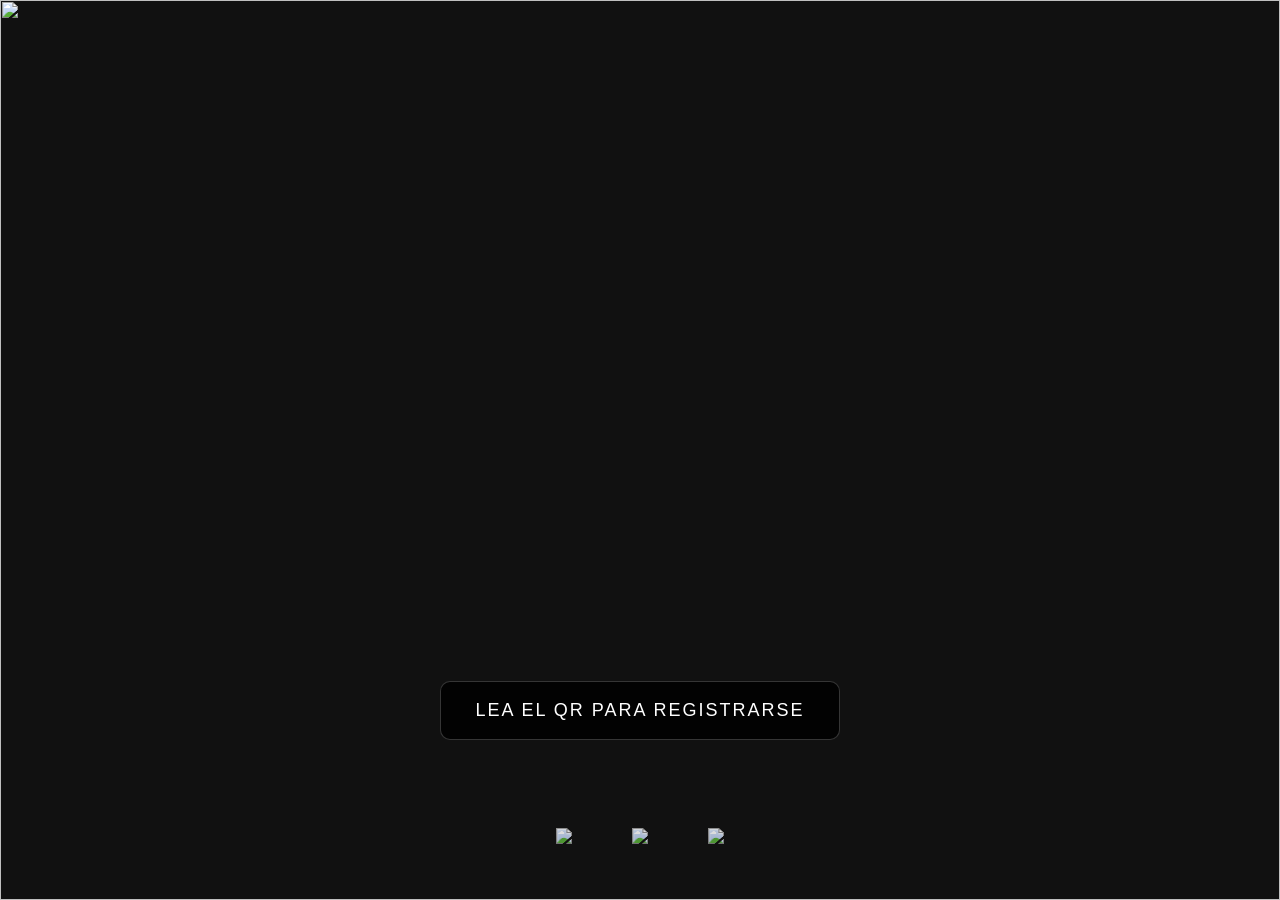
==== index.html @ db40d041 "landing dali expo" ====
<!DOCTYPE html>
<html lang="es">

<head>

<meta charset="UTF-8">
<meta name="viewport" content="width=device-width, initial-scale=1">

<title>GOYA · DALÍ</title>

<link rel="stylesheet" href="style.css">

</head>

<body>

<div class="screen">

<img class="dali-image" src="assets/dali.png">

<div class="center-ui">

<button class="qr-button">
LEA EL QR PARA REGISTRARSE
</button>

</div>


<div class="logos">

<img src="assets/logo-f20f.png">

<img src="assets/logo-funiber.png">

<img src="assets/logo-secure.png">

</div>

</div>

</body>

</html>
---- style.css ----
body{
margin:0;
background:#0b0b0b;
font-family:Helvetica,Arial;
overflow:hidden;
}

.screen{
position:relative;
height:100vh;
width:100vw;
display:flex;
justify-content:center;
align-items:center;
}

.dali-image{

position:absolute;

height:100vh;
width:100vw;

object-fit:contain;

background:#111;

}

.center-ui{

position:absolute;
bottom:160px;

display:flex;
justify-content:center;
width:100%;

}

.qr-button{

background:rgba(0,0,0,0.85);

color:white;

border:1px solid rgba(255,255,255,0.2);

padding:18px 34px;

font-size:18px;

letter-spacing:2px;

border-radius:10px;

cursor:pointer;

transition:0.4s;

}

.qr-button:hover{

background:#111;
transform:scale(1.05);

}

.logos{

position:absolute;

bottom:30px;

display:flex;

gap:60px;

align-items:center;

justify-content:center;

width:100%;

opacity:0.9;

}

.logos img{

height:42px;

object-fit:contain;

filter:brightness(0.95);

}
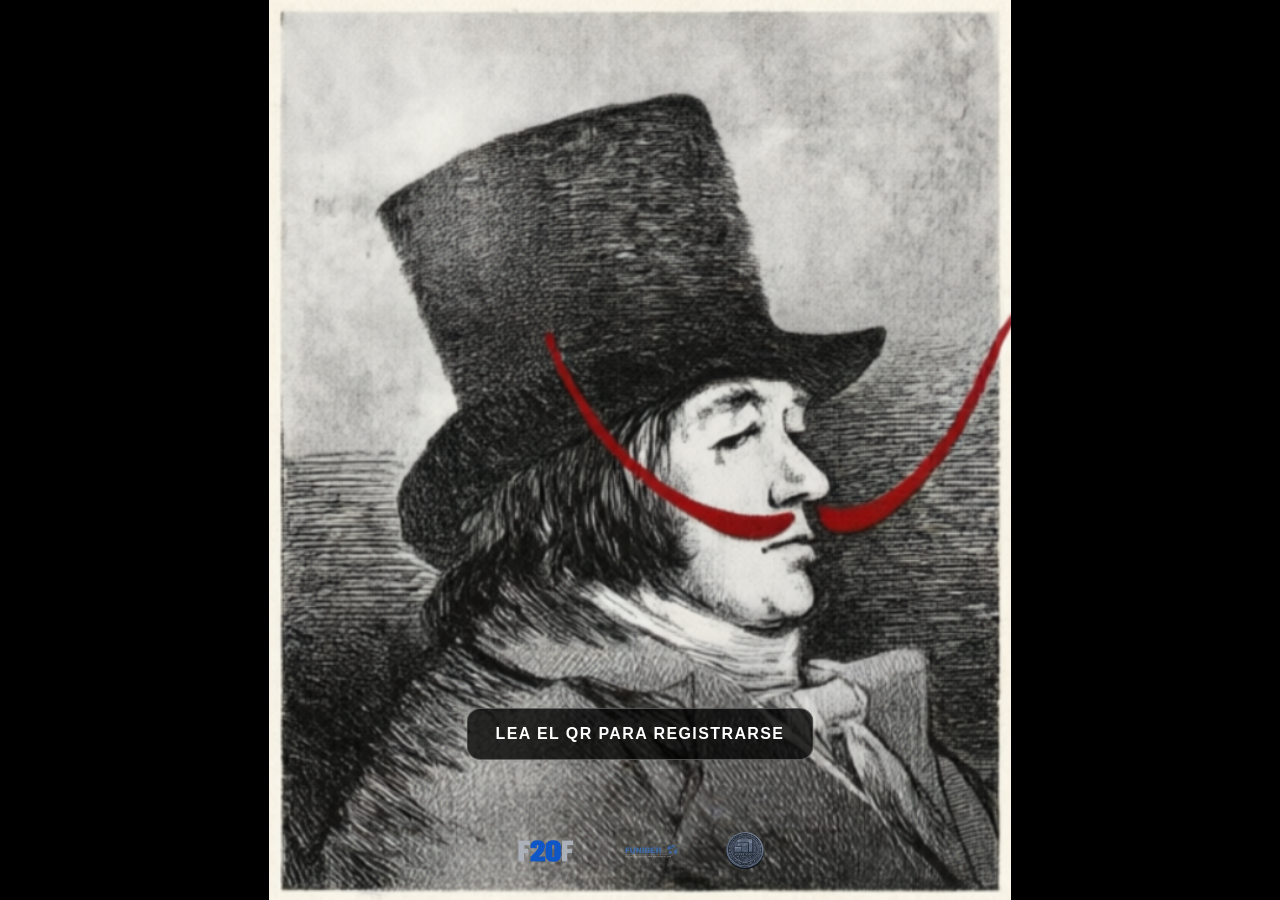
==== commit 9a4bcf5a: "fix asset paths" ====
--- a/index.html
+++ b/index.html
@@ -1,44 +1,25 @@
 <!DOCTYPE html>
 <html lang="es">
+<head>
+  <meta charset="UTF-8" />
+  <meta name="viewport" content="width=device-width, initial-scale=1.0" />
+  <title>Goya · Dalí</title>
+  <meta name="description" content="Acceso a la exposición Goya-Dalí" />
+  <link rel="stylesheet" href="style.css" />
+</head>
+<body>
+  <main class="screen">
+    <img class="dali-image" src="assets/fot dali.PNG" alt="Imagen oficial Dalí" />
 
-<head>
+    <div class="center-ui">
+      <button class="qr-button">LEA EL QR PARA REGISTRARSE</button>
+    </div>
 
-<meta charset="UTF-8">
-<meta name="viewport" content="width=device-width, initial-scale=1">
-
-<title>GOYA · DALÍ</title>
-
-<link rel="stylesheet" href="style.css">
-
-</head>
-
-<body>
-
-<div class="screen">
-
-<img class="dali-image" src="assets/dali.png">
-
-<div class="center-ui">
-
-<button class="qr-button">
-LEA EL QR PARA REGISTRARSE
-</button>
-
-</div>
-
-
-<div class="logos">
-
-<img src="assets/logo-f20f.png">
-
-<img src="assets/logo-funiber.png">
-
-<img src="assets/logo-secure.png">
-
-</div>
-
-</div>
-
+    <div class="logos">
+      <img src="assets/logofundacionf20f.png" alt="F20F" />
+      <img src="assets/logofuniber.png" alt="Funiber" />
+      <img src="assets/logosecure.png" alt="Secure" />
+    </div>
+  </main>
 </body>
-
 </html>
--- a/style.css
+++ b/style.css
@@ -1,98 +1,70 @@
-body{
-margin:0;
-background:#0b0b0b;
-font-family:Helvetica,Arial;
-overflow:hidden;
+* {
+  box-sizing: border-box;
 }
 
-.screen{
-position:relative;
-height:100vh;
-width:100vw;
-display:flex;
-justify-content:center;
-align-items:center;
+html, body {
+  margin: 0;
+  width: 100%;
+  height: 100%;
+  background: #000;
+  font-family: Arial, Helvetica, sans-serif;
 }
 
-.dali-image{
-
-position:absolute;
-
-height:100vh;
-width:100vw;
-
-object-fit:contain;
-
-background:#111;
-
+body {
+  overflow: hidden;
 }
 
-.center-ui{
-
-position:absolute;
-bottom:160px;
-
-display:flex;
-justify-content:center;
-width:100%;
-
+.screen {
+  position: relative;
+  width: 100vw;
+  height: 100vh;
+  background: #000;
 }
 
-.qr-button{
-
-background:rgba(0,0,0,0.85);
-
-color:white;
-
-border:1px solid rgba(255,255,255,0.2);
-
-padding:18px 34px;
-
-font-size:18px;
-
-letter-spacing:2px;
-
-border-radius:10px;
-
-cursor:pointer;
-
-transition:0.4s;
-
+.dali-image {
+  position: absolute;
+  inset: 0;
+  width: 100%;
+  height: 100%;
+  object-fit: contain;
+  background: #000;
 }
 
-.qr-button:hover{
-
-background:#111;
-transform:scale(1.05);
-
+.center-ui {
+  position: absolute;
+  left: 50%;
+  bottom: 140px;
+  transform: translateX(-50%);
+  z-index: 2;
 }
 
-.logos{
-
-position:absolute;
-
-bottom:30px;
-
-display:flex;
-
-gap:60px;
-
-align-items:center;
-
-justify-content:center;
-
-width:100%;
-
-opacity:0.9;
-
+.qr-button {
+  border: 1px solid rgba(255,255,255,0.28);
+  border-radius: 14px;
+  padding: 16px 28px;
+  background: rgba(0,0,0,0.78);
+  color: #fff;
+  font-size: 16px;
+  font-weight: 700;
+  letter-spacing: 1.4px;
+  cursor: pointer;
 }
 
-.logos img{
+.logos {
+  position: absolute;
+  left: 50%;
+  bottom: 28px;
+  transform: translateX(-50%);
+  display: flex;
+  align-items: center;
+  justify-content: center;
+  gap: 42px;
+  width: auto;
+  z-index: 2;
+}
 
-height:42px;
-
-object-fit:contain;
-
-filter:brightness(0.95);
-
+.logos img {
+  height: 42px;
+  max-width: 160px;
+  object-fit: contain;
 }
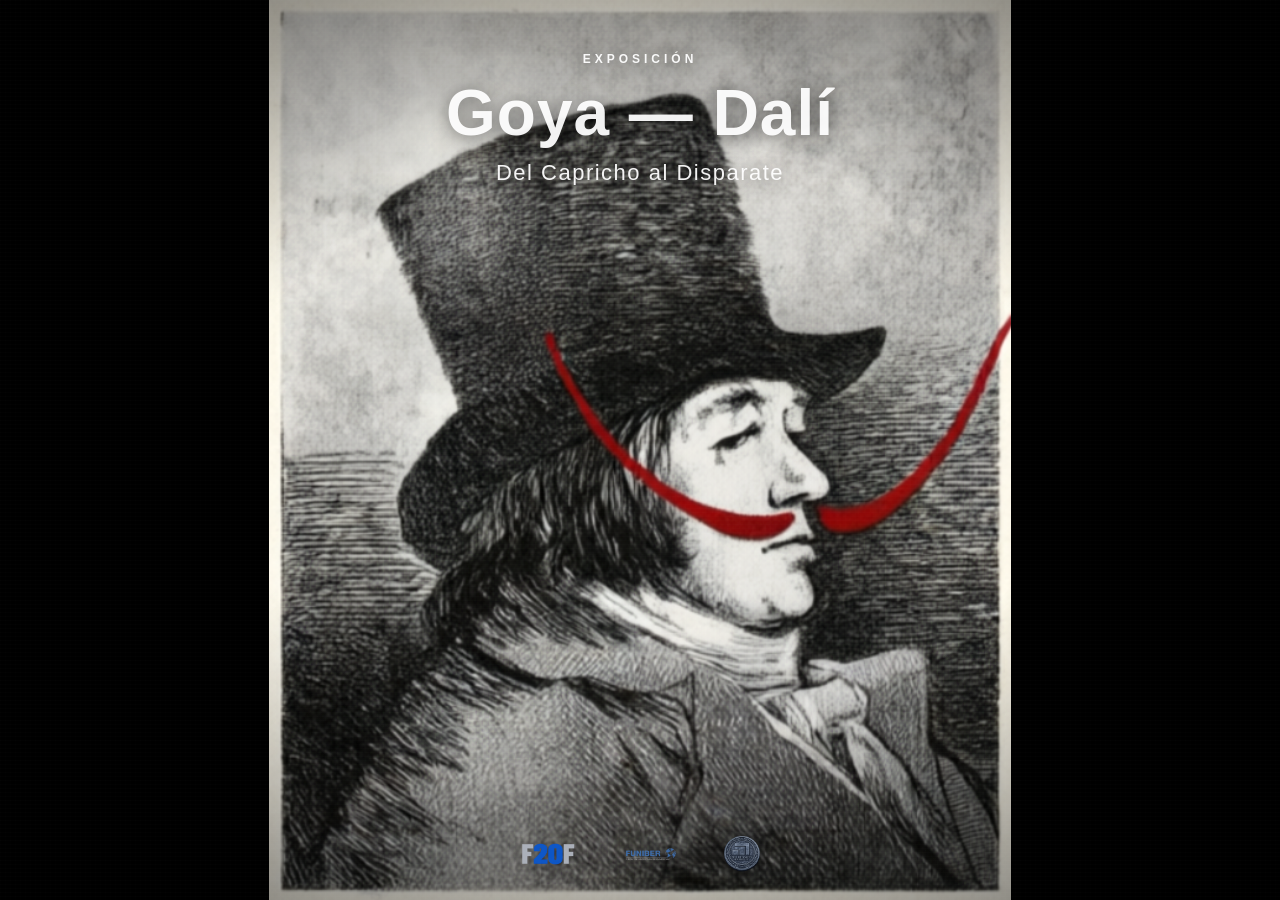
==== commit a900395d: "dali intro cinematic scene" ====
--- a/index.html
+++ b/index.html
@@ -5,21 +5,70 @@
   <meta name="viewport" content="width=device-width, initial-scale=1.0" />
   <title>Goya · Dalí</title>
   <meta name="description" content="Acceso a la exposición Goya-Dalí" />
+  <link rel="icon" href="data:," />
   <link rel="stylesheet" href="style.css" />
 </head>
 <body>
-  <main class="screen">
-    <img class="dali-image" src="assets/fot dali.PNG" alt="Imagen oficial Dalí" />
+  <main>
+    <section id="heroSection" class="screen intro-active">
+      <div class="dali-container">
+        <img
+          id="daliFace"
+          class="dali-image intro-hidden"
+          src="assets/dali.png"
+          alt="Grabado original de Salvador Dalí"
+        />
+        <div class="vignette"></div>
+        <div class="film-grain"></div>
+      </div>
 
-    <div class="center-ui">
-      <button class="qr-button">LEA EL QR PARA REGISTRARSE</button>
-    </div>
+      <div class="title-block" id="titleBlock">
+        <p class="eyebrow">EXPOSICIÓN</p>
+        <h1>Goya — Dalí</h1>
+        <p class="subtitle">Del Capricho al Disparate</p>
+      </div>
 
-    <div class="logos">
-      <img src="assets/logofundacionf20f.png" alt="F20F" />
-      <img src="assets/logofuniber.png" alt="Funiber" />
-      <img src="assets/logosecure.png" alt="Secure" />
-    </div>
+      <div class="center-ui">
+        <button id="openFormBtn" class="qr-button hidden" type="button">
+          ACCEDER A LA EXPOSICIÓN
+        </button>
+      </div>
+
+      <div class="logos">
+        <img src="assets/logo-f20f.png" alt="F20F" />
+        <img src="assets/logo-funiber.png" alt="Funiber" />
+        <img src="assets/logo-secure.png" alt="Secure Assets" />
+      </div>
+    </section>
+
+    <section id="formSection" class="form-wrap hidden">
+      <div class="form-card">
+        <h1>Registro de acceso</h1>
+
+        <form id="visitorForm">
+          <label for="nombre">Nombre *</label>
+          <input id="nombre" name="nombre" type="text" required />
+
+          <label for="institucion">Institución *</label>
+          <input id="institucion" name="institucion" type="text" required />
+
+          <label for="pais">País *</label>
+          <input id="pais" name="pais" type="text" required />
+
+          <label for="email">Email (opcional)</label>
+          <input id="email" name="email" type="email" />
+
+          <label class="check">
+            <input id="consent" name="consent" type="checkbox" />
+            Deseo recibir información sobre próximos eventos
+          </label>
+
+          <button type="submit" class="submit-btn">ENVIAR</button>
+        </form>
+      </div>
+    </section>
   </main>
+
+  <script src="app.js"></script>
 </body>
 </html>
--- a/style.css
+++ b/style.css
@@ -2,7 +2,8 @@
   box-sizing: border-box;
 }
 
-html, body {
+html,
+body {
   margin: 0;
   width: 100%;
   height: 100%;
@@ -11,14 +12,27 @@
 }
 
 body {
-  overflow: hidden;
+  overflow-x: hidden;
+}
+
+.hidden {
+  display: none !important;
 }
 
 .screen {
   position: relative;
   width: 100vw;
   height: 100vh;
-  background: #000;
+  overflow: hidden;
+  background:
+    radial-gradient(circle at center, rgba(42, 34, 24, 0.18) 0%, rgba(0, 0, 0, 0) 38%),
+    #000;
+}
+
+.dali-container {
+  position: absolute;
+  inset: 0;
+  overflow: hidden;
 }
 
 .dali-image {
@@ -28,43 +42,254 @@
   height: 100%;
   object-fit: contain;
   background: #000;
+  transform-origin: center center;
+  opacity: 1;
+  filter: contrast(1.03) saturate(0.96);
+  animation: daliZoom 18s ease-in-out infinite;
+  transition:
+    opacity 0.25s ease,
+    transform 0.8s ease,
+    filter 0.8s ease;
+}
+
+.intro-hidden {
+  opacity: 0;
+  filter: brightness(0.6) contrast(1);
+}
+
+.intro-visible {
+  opacity: 1;
+  filter: brightness(1) contrast(1.05);
+}
+
+@keyframes daliZoom {
+  0% {
+    transform: scale(1);
+  }
+  50% {
+    transform: scale(1.02);
+  }
+  100% {
+    transform: scale(1);
+  }
+}
+
+.vignette {
+  position: absolute;
+  inset: 0;
+  background: radial-gradient(
+    ellipse at center,
+    rgba(0, 0, 0, 0) 46%,
+    rgba(0, 0, 0, 0.34) 73%,
+    rgba(0, 0, 0, 0.62) 100%
+  );
+  pointer-events: none;
+  z-index: 1;
+}
+
+.film-grain {
+  position: absolute;
+  inset: 0;
+  pointer-events: none;
+  opacity: 0.06;
+  z-index: 2;
+  background-image:
+    linear-gradient(rgba(255,255,255,0.15) 1px, transparent 1px),
+    linear-gradient(90deg, rgba(255,255,255,0.12) 1px, transparent 1px);
+  background-size: 4px 4px, 5px 5px;
+}
+
+.title-block {
+  position: absolute;
+  top: 52px;
+  left: 50%;
+  transform: translateX(-50%);
+  z-index: 4;
+  text-align: center;
+  color: rgba(255,255,255,0.94);
+  opacity: 0;
+  transition: opacity 1.4s ease;
+  width: min(90vw, 920px);
+  text-shadow: 0 2px 18px rgba(0,0,0,0.55);
+}
+
+.title-block.visible {
+  opacity: 1;
+}
+
+.eyebrow {
+  margin: 0 0 10px;
+  font-size: 12px;
+  letter-spacing: 4px;
+  font-weight: 700;
+}
+
+.title-block h1 {
+  margin: 0;
+  font-size: clamp(34px, 5vw, 64px);
+  font-weight: 700;
+  letter-spacing: 1px;
+}
+
+.subtitle {
+  margin: 10px 0 0;
+  font-size: clamp(15px, 2vw, 22px);
+  letter-spacing: 1.5px;
 }
 
 .center-ui {
   position: absolute;
   left: 50%;
-  bottom: 140px;
+  bottom: 136px;
   transform: translateX(-50%);
-  z-index: 2;
+  z-index: 5;
 }
 
 .qr-button {
-  border: 1px solid rgba(255,255,255,0.28);
+  border: 1px solid rgba(255,255,255,0.24);
   border-radius: 14px;
-  padding: 16px 28px;
-  background: rgba(0,0,0,0.78);
+  padding: 16px 32px;
+  background: rgba(0,0,0,0.72);
   color: #fff;
-  font-size: 16px;
-  font-weight: 700;
-  letter-spacing: 1.4px;
+  font-size: 15px;
+  font-weight: 700;
+  letter-spacing: 1.8px;
   cursor: pointer;
+  backdrop-filter: blur(6px);
+  box-shadow: 0 14px 30px rgba(0,0,0,0.24);
+  transition:
+    transform 0.2s ease,
+    background 0.2s ease,
+    opacity 0.5s ease;
+}
+
+.qr-button:hover {
+  transform: translateY(-1px);
+  background: rgba(0,0,0,0.82);
+}
+
+.qr-button.revealed {
+  display: inline-block !important;
+  animation: buttonFadeIn 1s ease forwards;
+}
+
+@keyframes buttonFadeIn {
+  from {
+    opacity: 0;
+    transform: translateY(12px);
+  }
+  to {
+    opacity: 1;
+    transform: translateY(0);
+  }
 }
 
 .logos {
   position: absolute;
   left: 50%;
-  bottom: 28px;
+  bottom: 26px;
   transform: translateX(-50%);
   display: flex;
   align-items: center;
   justify-content: center;
   gap: 42px;
-  width: auto;
-  z-index: 2;
+  z-index: 5;
+  width: min(90vw, 760px);
 }
 
 .logos img {
-  height: 42px;
-  max-width: 160px;
+  height: 40px;
+  max-width: 170px;
   object-fit: contain;
+  filter: brightness(1) drop-shadow(0 2px 10px rgba(0,0,0,0.38));
+}
+
+.form-wrap {
+  min-height: 100vh;
+  display: grid;
+  place-items: center;
+  padding: 24px;
+  background: #f4efe7;
+}
+
+.form-card {
+  width: 100%;
+  max-width: 560px;
+  background: #fff;
+  border-radius: 20px;
+  padding: 28px;
+  box-shadow: 0 12px 35px rgba(0,0,0,0.12);
+}
+
+.form-card h1 {
+  margin-top: 0;
+  margin-bottom: 24px;
+  text-align: center;
+  font-size: 28px;
+}
+
+form {
+  display: grid;
+  gap: 14px;
+}
+
+label {
+  font-weight: 700;
+}
+
+input[type="text"],
+input[type="email"] {
+  width: 100%;
+  min-height: 48px;
+  padding: 12px 14px;
+  border: 1px solid #ccc;
+  border-radius: 12px;
+  font-size: 16px;
+}
+
+.check {
+  display: flex;
+  gap: 10px;
+  align-items: flex-start;
+  font-weight: 400;
+}
+
+.submit-btn {
+  min-height: 52px;
+  border: none;
+  border-radius: 14px;
+  background: #111;
+  color: white;
+  font-size: 16px;
+  font-weight: 700;
+  cursor: pointer;
+}
+
+@media (max-width: 720px) {
+  .title-block {
+    top: 30px;
+  }
+
+  .center-ui {
+    bottom: 118px;
+    width: calc(100vw - 32px);
+  }
+
+  .qr-button {
+    width: 100%;
+    padding: 15px 18px;
+    font-size: 14px;
+    letter-spacing: 1.4px;
+  }
+
+  .logos {
+    bottom: 18px;
+    gap: 18px;
+    width: calc(100vw - 28px);
+  }
+
+  .logos img {
+    height: 28px;
+    max-width: 30%;
+  }
 }
